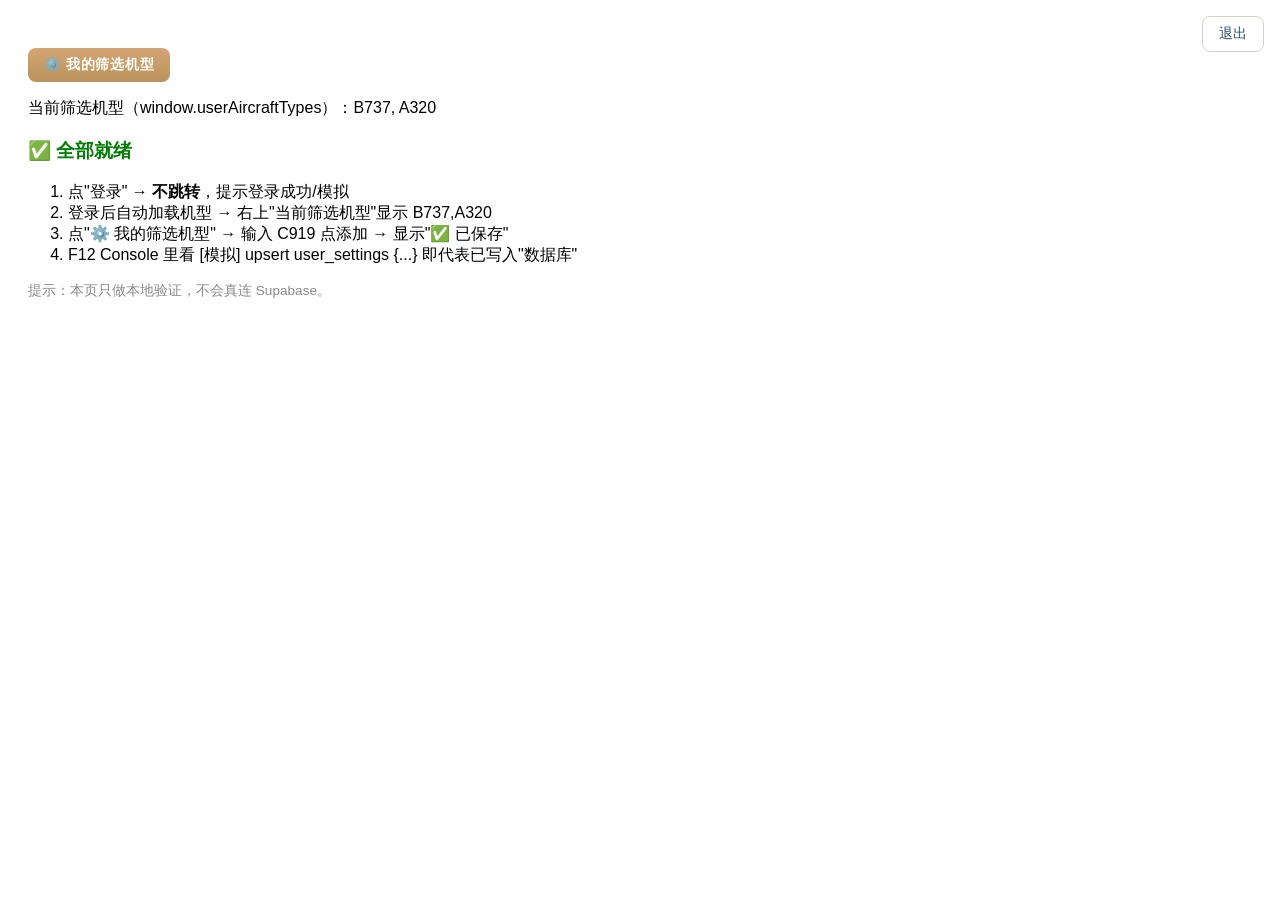
==== _test_local.html @ e3c46ba9 "Add files via upload" ====
<!DOCTYPE html>
<html lang="zh-CN">
<head>
<meta charset="UTF-8">
<title>本地自检（不上传 GitHub）</title>
<!-- 模拟 Supabase CDN，无需真实后端即可验证 UI 与逻辑不报错、不跳转 -->
<script>
window.supabase = {
  createClient: () => ({
    auth: {
      signInWithPassword: ({email}) => Promise.resolve({error: null}),
      signUp:             ({email}) => Promise.resolve({error: null}),
      getUser:            () => Promise.resolve({data: {user: {id:'u1', email:'test@test.com'}}}),
      signOut:            () => Promise.resolve(),
      onAuthStateChange:  () => {}
    },
    from: (table) => ({
      // 预置一条记录，模拟"老用户已有配置"
      select: () => ({eq: () => ({single: () => Promise.resolve({data: {aircraft_types:['B737','A320']}, error: null})})}),
      insert: (row) => { log('[模拟] insert '+table, row); return Promise.resolve({}) },
      upsert: (row) => { log('[模拟] upsert '+table, row); return Promise.resolve({}) }
    })
  })
}
function log(t, d){ console.log(t, JSON.stringify(d)) }
</script>
<script src="config.js"></script>
<script src="auth.js"></script>
<link rel="stylesheet" href="style-auth.css">
<style>body{font-family:sans-serif;padding:20px;}#app-content{margin-top:20px;}</style>
</head>
<body>

<div id="login-overlay">
  <div class="login-card">
    <div class="login-header"><span class="logo-icon">✈️</span><h2 id="login-title">二流人预警</h2><p>请登录后使用系统</p></div>
    <div class="login-form">
      <input type="email" id="login-email" value="test@test.com">
      <input type="password" id="login-password" value="123456">
      <div class="login-msg" id="login-message"></div>
      <button type="button" class="login-btn" id="login-submit" onclick="return handleAuth()">登录</button>
      <button type="button" class="login-toggle" id="login-toggle" onclick="return toggleMode()">没有账号？去注册</button>
    </div>
  </div>
</div>

<button id="logoutBtn" onclick="return logout()">退出</button>

<div id="app-content" style="display:none;">
  <button class="settings-btn" onclick="return toggleSettings()">⚙️ 我的筛选机型</button>
  <div class="settings-panel" id="settingsPanel">
    <h3>自定义筛选机型</h3>
    <p class="desc">添加机型代码，系统自动保存</p>
    <div class="settings-add">
      <input type="text" id="newTypeInput" placeholder="如 B737" onkeydown="if(event.key==='Enter'){addAircraftType();return false;}">
      <button onclick="return addAircraftType()">添加</button>
    </div>
    <div class="type-tags" id="typeTags"></div>
    <div class="settings-status" id="settingsStatus"></div>
  </div>
  <p>当前筛选机型（window.userAircraftTypes）：<span id="curTypes"></span></p>
</div>

<script>
// 主页面默认值导出（与 index.html 一致）
window.DEFAULT_AIRCRAFT_TYPES = ['B737','A320','C919']

// 实时显示当前机型
setInterval(() => {
  document.getElementById('curTypes').textContent = (window.userAircraftTypes || []).join(', ')
}, 400)

window.addEventListener('load', () => {
  const ok = window.supabaseClient
    && typeof handleAuth === 'function'
    && typeof toggleSettings === 'function'
    && typeof addAircraftType === 'function'
    && typeof saveUserSettings === 'function'
  const r = document.createElement('div')
  r.innerHTML = `<h3 style="color:${ok?'green':'red'}">${ok?'✅ 全部就绪':'❌ 有问题'}</h3>
    <ol>
      <li>点"登录" → <b>不跳转</b>，提示登录成功/模拟</li>
      <li>登录后自动加载机型 → 右上"当前筛选机型"显示 B737,A320</li>
      <li>点"⚙️ 我的筛选机型" → 输入 C919 点添加 → 显示"✅ 已保存"</li>
      <li>F12 Console 里看 [模拟] upsert user_settings {...} 即代表已写入"数据库"</li>
    </ol>
    <p style="color:#8a8a8a;font-size:.85rem">提示：本页只做本地验证，不会真连 Supabase。</p>`
  document.body.appendChild(r)
})
</script>
</body>
</html>
---- style-auth.css ----
/* ==============================================
   style-auth.css —— 登录界面 UI + 机型设置面板
   ============================================== */

/* ============ 登录遮罩（国画风）============ */
#login-overlay {
  position: fixed;
  inset: 0;
  z-index: 99999;
  display: flex;
  align-items: center;
  justify-content: center;
  /* 青绿山水渐变背景 */
  background:
    radial-gradient(circle at 20% 30%, rgba(95, 158, 160, 0.18) 0%, transparent 50%),
    radial-gradient(circle at 80% 70%, rgba(90, 138, 110, 0.18) 0%, transparent 50%),
    linear-gradient(135deg, #1a3a4a 0%, #2c4f66 60%, #1a3a4a 100%);
  font-family: 'Noto Sans SC', 'PingFang SC', sans-serif;
  padding: 16px;
}

/* 宣纸质感登录卡 */
.login-card {
  width: 100%;
  max-width: 400px;
  padding: 40px 36px 32px;
  background: #f7f5f0;
  border-radius: 14px;
  box-shadow: 0 20px 60px rgba(0, 0, 0, 0.35);
  border: 1px solid rgba(212, 165, 116, 0.4);
  position: relative;
  animation: cardIn 0.5s cubic-bezier(0.4, 0, 0.2, 1);
}

@keyframes cardIn {
  from { opacity: 0; transform: translateY(24px) scale(0.98); }
  to   { opacity: 1; transform: translateY(0) scale(1); }
}

/* 内边框（卷轴感） */
.login-card::before {
  content: "";
  position: absolute;
  top: 8px; left: 8px; right: 8px; bottom: 8px;
  border: 1px solid rgba(156, 141, 122, 0.18);
  border-radius: 8px;
  pointer-events: none;
}

.login-header {
  text-align: center;
  margin-bottom: 28px;
  position: relative;
}

.login-header h2 {
  margin: 0 0 6px;
  font-size: 1.7rem;
  color: #2c4f66;
  letter-spacing: 0.18em;
  font-weight: 800;
}

.login-header .logo-icon {
  font-size: 2.2rem;
  display: block;
  margin-bottom: 4px;
}

.login-header p {
  margin: 0;
  font-size: 0.82rem;
  color: #8a8a8a;
  letter-spacing: 0.08em;
}

.login-form { position: relative; }

.login-form input {
  width: 100%;
  padding: 11px 14px;
  margin-bottom: 14px;
  border: 1px solid #d4cfc7;
  border-radius: 9px;
  font-size: 0.95rem;
  background: #faf8f3;
  color: #1a1a1a;
  box-sizing: border-box;
  outline: none;
  transition: all 0.2s;
  font-family: inherit;
}

.login-form input:focus {
  border-color: #5f9ea0;
  box-shadow: 0 0 0 3px rgba(95, 158, 160, 0.15);
  background: #fff;
}

.login-btn {
  width: 100%;
  padding: 12px;
  border: none;
  border-radius: 9px;
  background: linear-gradient(180deg, #5f9ea0, #4a7c8c);
  color: #fff;
  font-size: 1rem;
  font-weight: 700;
  letter-spacing: 0.15em;
  cursor: pointer;
  transition: all 0.25s;
  font-family: inherit;
}

.login-btn:hover { transform: translateY(-2px); box-shadow: 0 8px 18px rgba(74, 124, 140, 0.4); }
.login-btn:active { transform: translateY(0); }

.login-toggle {
  width: 100%;
  margin-top: 6px;
  padding: 8px;
  border: none;
  background: transparent;
  color: #4a7c8c;
  font-size: 0.85rem;
  cursor: pointer;
  font-family: inherit;
}
.login-toggle:hover { color: #2c4f66; text-decoration: underline; }

.login-msg {
  min-height: 1.2em;
  margin: -4px 0 10px;
  text-align: center;
  font-size: 0.82rem;
  color: #8a8a8a;
}
.login-msg.error   { color: #c93756; }
.login-msg.success { color: #3d6b4f; }

/* ============ 退出按钮 ============ */
#logoutBtn {
  position: fixed;
  top: 16px;
  right: 16px;
  z-index: 9999;
  padding: 8px 16px;
  background: rgba(255,255,255,0.92);
  border: 1px solid #d4cfc7;
  border-radius: 8px;
  font-size: 0.85rem;
  cursor: pointer;
  color: #2c4f66;
  font-family: inherit;
}
#logoutBtn:hover { border-color: #c93756; color: #c93756; }

/* ============ 机型设置面板 ============ */
.settings-btn {
  background: linear-gradient(180deg, #d4a574, #b8935a);
  color: #fff;
  border: none;
  padding: 8px 16px;
  border-radius: 8px;
  font-size: 0.85rem;
  font-weight: 600;
  cursor: pointer;
  letter-spacing: 0.05em;
  font-family: inherit;
}
.settings-btn:hover { transform: translateY(-1px); box-shadow: 0 4px 12px rgba(212, 165, 116, 0.4); }

.settings-panel {
  display: none;
  margin: 16px 0 24px;
  padding: 20px 24px;
  background: #f7f5f0;
  border: 1px solid #d4cfc7;
  border-radius: 12px;
  box-shadow: var(--shadow-soft, 0 4px 20px rgba(0,0,0,0.08));
}

.settings-panel.open { display: block; animation: cardIn 0.3s; }

.settings-panel h3 {
  margin: 0 0 6px;
  color: #2c4f66;
  font-size: 1.05rem;
  letter-spacing: 0.08em;
}

.settings-panel .desc {
  margin: 0 0 16px;
  font-size: 0.82rem;
  color: #8a8a8a;
}

.settings-add {
  display: flex;
  gap: 10px;
  margin-bottom: 16px;
}

.settings-add input {
  flex: 1;
  padding: 9px 12px;
  border: 1px solid #d4cfc7;
  border-radius: 8px;
  font-size: 0.9rem;
  font-family: inherit;
  outline: none;
  background: #faf8f3;
}
.settings-add input:focus { border-color: #5f9ea0; }

.settings-add button {
  padding: 9px 18px;
  border: none;
  border-radius: 8px;
  background: linear-gradient(180deg, #5f9ea0, #4a7c8c);
  color: #fff;
  font-weight: 600;
  cursor: pointer;
  font-family: inherit;
}

.type-tags {
  display: flex;
  flex-wrap: wrap;
  gap: 8px;
}

.type-tag {
  display: inline-flex;
  align-items: center;
  gap: 6px;
  padding: 5px 10px;
  background: #e8f4f0;
  border: 1px solid #c8e0db;
  border-radius: 20px;
  font-size: 0.85rem;
  color: #2c4f66;
  font-family: 'Noto Sans SC', sans-serif;
}

.type-tag .del {
  cursor: pointer;
  color: #c93756;
  font-weight: 700;
  font-size: 1rem;
  line-height: 1;
}

.type-tags-empty {
  font-size: 0.82rem;
  color: #8a8a8a;
  font-style: italic;
}

.settings-status {
  margin-top: 12px;
  font-size: 0.8rem;
  color: #3d6b4f;
  min-height: 1.2em;
}
.settings-status.error { color: #c93756; }
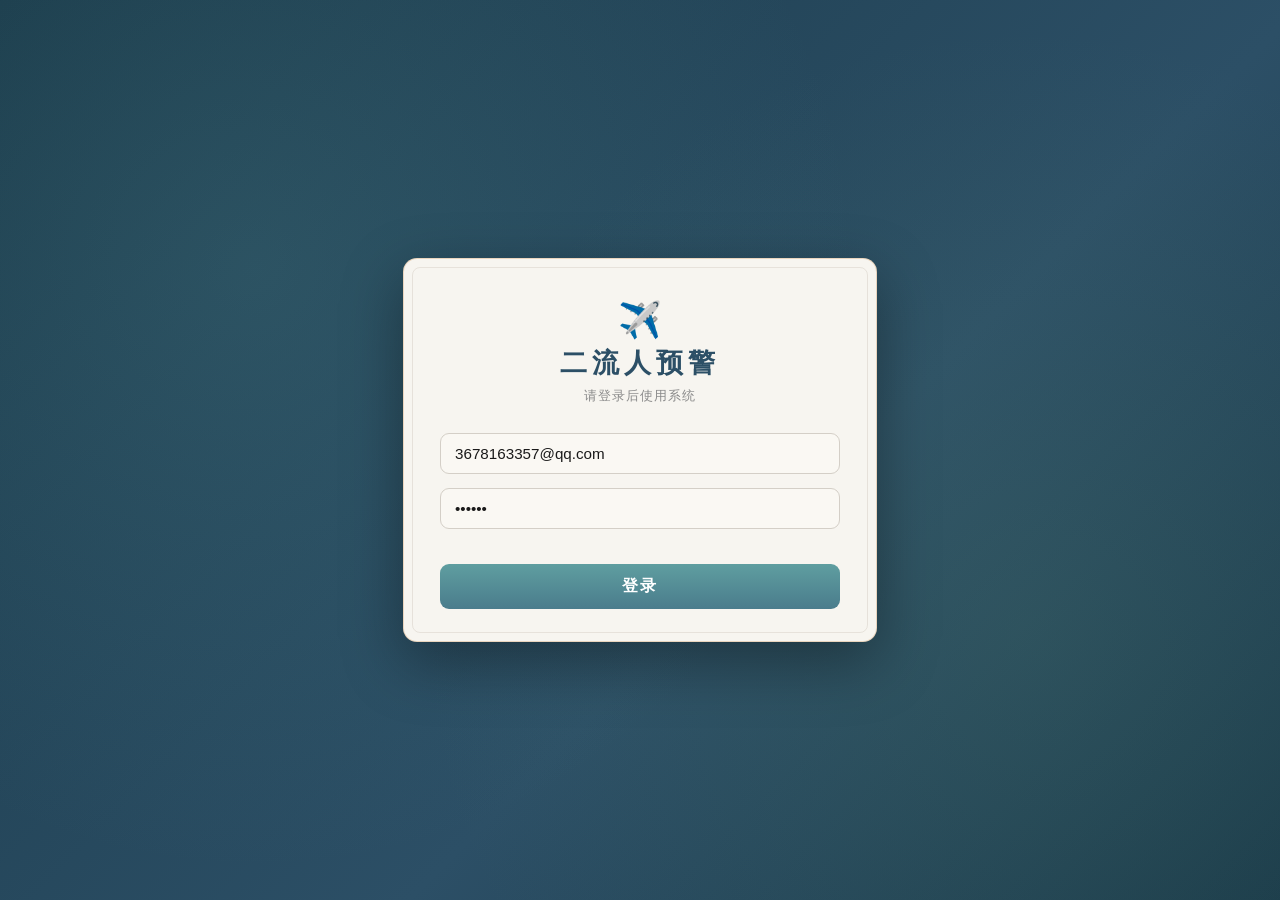
==== commit 16a36081: "Add files via upload" ====
--- a/_test_local.html
+++ b/_test_local.html
@@ -3,88 +3,156 @@
 <head>
 <meta charset="UTF-8">
 <title>本地自检（不上传 GitHub）</title>
-<!-- 模拟 Supabase CDN，无需真实后端即可验证 UI 与逻辑不报错、不跳转 -->
 <script>
 window.supabase = {
   createClient: () => ({
     auth: {
-      signInWithPassword: ({email}) => Promise.resolve({error: null}),
-      signUp:             ({email}) => Promise.resolve({error: null}),
-      getUser:            () => Promise.resolve({data: {user: {id:'u1', email:'test@test.com'}}}),
-      signOut:            () => Promise.resolve(),
+      signInWithPassword: () => Promise.resolve({error: null}),
+      signUp:             () => Promise.resolve({error: null}),
+      signOut:            () => { window.__loggedOut = true; return Promise.resolve() },
+      updateUser:         () => Promise.resolve({error: null}),
+      getUser:            () => Promise.resolve({data: {user: {id:'u1', email:'3678163357@qq.com'}}}),
       onAuthStateChange:  () => {}
     },
     from: (table) => ({
-      // 预置一条记录，模拟"老用户已有配置"
-      select: () => ({eq: () => ({single: () => Promise.resolve({data: {aircraft_types:['B737','A320']}, error: null})})}),
-      insert: (row) => { log('[模拟] insert '+table, row); return Promise.resolve({}) },
-      upsert: (row) => { log('[模拟] upsert '+table, row); return Promise.resolve({}) }
-    })
+      select: (cols) => ({
+        eq: () => ({
+          single: () => {
+            if (table === 'admins') return Promise.resolve({data: {user_id:'u1'}, error:null})
+            if (table === 'site_announcement') return Promise.resolve({data: {content:'【本地测试公告】欢迎使用！管理员可在右上角编辑公告。'}, error:null})
+            if (table === 'flight_data') return Promise.resolve({data: {content:'【测试航班】CA1234 北京→成都 10:30'}, error:null})
+            if (table === 'user_settings') return Promise.resolve({data: {aircraft_types:['B737','A320']}, error:null})
+            return Promise.resolve({data:null, error:null})
+          }
+        })
+      }),
+      insert: (row) => { console.log('[模拟] insert', JSON.stringify(row)); return Promise.resolve({}) },
+      upsert: (row) => { console.log('[模拟] upsert', JSON.stringify(row)); return Promise.resolve({}) },
+      update: (row) => { console.log('[模拟] update', JSON.stringify(row)); return { eq: () => Promise.resolve({error:null}) } }
+    }),
+    channel: (name) => ({ on: () => ({ subscribe: () => {} }) })
   })
 }
-function log(t, d){ console.log(t, JSON.stringify(d)) }
 </script>
 <script src="config.js"></script>
+<script>window.supabaseClient = window.supabase</script>
 <script src="auth.js"></script>
 <link rel="stylesheet" href="style-auth.css">
-<style>body{font-family:sans-serif;padding:20px;}#app-content{margin-top:20px;}</style>
+<style>body{font-family:sans-serif;padding:20px;}.tip{color:#8a8a8a;font-size:.85rem;}pre{background:#f4f4f4;padding:12px;border-radius:8px;overflow:auto;}</style>
 </head>
 <body>
 
 <div id="login-overlay">
   <div class="login-card">
-    <div class="login-header"><span class="logo-icon">✈️</span><h2 id="login-title">二流人预警</h2><p>请登录后使用系统</p></div>
+    <div class="login-header"><span class="logo-icon">✈️</span><h2>二流人预警</h2><p>请登录后使用系统</p></div>
     <div class="login-form">
-      <input type="email" id="login-email" value="test@test.com">
+      <input type="email" id="login-email" value="3678163357@qq.com">
       <input type="password" id="login-password" value="123456">
       <div class="login-msg" id="login-message"></div>
-      <button type="button" class="login-btn" id="login-submit" onclick="return handleAuth()">登录</button>
-      <button type="button" class="login-toggle" id="login-toggle" onclick="return toggleMode()">没有账号？去注册</button>
+      <button class="login-btn" onclick="return handleAuth()">登录</button>
     </div>
   </div>
 </div>
 
-<button id="logoutBtn" onclick="return logout()">退出</button>
+<div id="app-content" style="display:none; margin-top:80px;">
+  <!-- 左上角按钮组 -->
+  <div id="userBar" style="position:static;margin-bottom:16px;">
+    <button class="user-avatar-btn" onclick="return openProfile()"><span id="userAvatarText">U</span></button>
+    <div class="author-dropdown">
+      <button class="author-btn" onclick="return toggleAuthorMenu()">关于作者 <span class="caret">▾</span></button>
+      <div class="author-menu" id="authorMenu">
+        <a href="https://xhslink.cn/o/7Lb3ao1166Q" target="_blank" onclick="return closeAuthorMenu()"><span class="author-icon">📕</span> 小红书</a>
+        <a href="https://b23.tv/JzeTBk4" target="_blank" onclick="return closeAuthorMenu()"><span class="author-icon">📺</span> 哔哩哔哩</a>
+      </div>
+    </div>
+    <span class="tip">← 点"关于作者"展开下拉</span>
+  </div>
 
-<div id="app-content" style="display:none;">
-  <button class="settings-btn" onclick="return toggleSettings()">⚙️ 我的筛选机型</button>
-  <div class="settings-panel" id="settingsPanel">
-    <h3>自定义筛选机型</h3>
-    <p class="desc">添加机型代码，系统自动保存</p>
-    <div class="settings-add">
-      <input type="text" id="newTypeInput" placeholder="如 B737" onkeydown="if(event.key==='Enter'){addAircraftType();return false;}">
-      <button onclick="return addAircraftType()">添加</button>
+  <!-- 管理员公告按钮 -->
+  <button id="admin-announce-btn" class="admin-announce-btn" onclick="return openAnnounceEditor()" style="display:inline-block;">📢 编辑公告</button>
+
+  <!-- 航班信息区 -->
+  <div class="flight-info-section">
+    <h3>✈️ 航班信息</h3>
+    <p class="desc">管理员输入的内容会自动同步给所有用户。</p>
+    <textarea id="flight-info-display" rows="3">【测试航班】CA1234 北京→成都 10:30</textarea>
+    <div class="flight-actions">
+      <button class="ghost-btn" onclick="return saveFlightLocal()">💾 保存</button>
+      <span class="flight-status" id="flight-status"></span>
     </div>
-    <div class="type-tags" id="typeTags"></div>
-    <div class="settings-status" id="settingsStatus"></div>
+    <div id="flight-info-input-wrap" style="display:block; margin-top:14px; padding-top:14px; border-top:1px dashed #d4a574;">
+      <label>👑 管理员同步区（保存后全员自动更新）</label>
+      <textarea id="flight-info-input" rows="3">【测试航班】CA1234 北京→成都 10:30</textarea>
+      <div class="flight-actions">
+        <button class="primary-btn" onclick="return saveFlightData()">🚀 保存并同步全员</button>
+      </div>
+    </div>
   </div>
-  <p>当前筛选机型（window.userAircraftTypes）：<span id="curTypes"></span></p>
+
+  <!-- 每日公告 -->
+  <div id="daily-announce" style="display:none;">
+    <div class="announce-card">
+      <button class="announce-close" onclick="return closeDailyAnnounce()">✕</button>
+      <div class="announce-badge">📢 公告</div>
+      <div class="announce-body" id="daily-announce-text"></div>
+      <button class="announce-ok primary-btn" onclick="return closeDailyAnnounce()">我知道了</button>
+    </div>
+  </div>
+
+  <!-- 管理员公告编辑窗口 -->
+  <div id="announce-editor" style="display:none;">
+    <div class="announce-editor-card">
+      <button class="announce-close" onclick="return closeAnnounceEditor()">✕</button>
+      <h3>编辑全局公告</h3>
+      <p class="desc">填了内容 → 所有用户每日首次登录会弹出；留空 → 不弹。</p>
+      <textarea id="announce-input" rows="5"></textarea>
+      <div class="announce-editor-actions">
+        <button class="ghost-btn" onclick="return closeAnnounceEditor()">取消</button>
+        <button class="primary-btn" onclick="return saveAnnouncement()">保存并生效</button>
+      </div>
+    </div>
+  </div>
+
+  <!-- 个人中心 -->
+  <div id="profileOverlay" style="display:none;">
+    <div class="profile-card">
+      <button class="profile-close" onclick="return closeProfile()">✕</button>
+      <h2>个人中心</h2>
+      <div class="profile-section"><label>邮箱</label><input type="email" id="profileEmail" disabled></div>
+      <div class="profile-section">
+        <label>修改密码</label>
+        <input type="password" id="profileNewPassword" placeholder="新密码（至少6位）">
+        <button class="primary-btn" onclick="return updatePassword()">更新密码</button>
+        <div class="profile-msg" id="profileMsg"></div>
+      </div>
+      <button class="logout-full-btn" onclick="return logout()">退出登录</button>
+    </div>
+  </div>
 </div>
 
 <script>
-// 主页面默认值导出（与 index.html 一致）
-window.DEFAULT_AIRCRAFT_TYPES = ['B737','A320','C919']
-
-// 实时显示当前机型
-setInterval(() => {
-  document.getElementById('curTypes').textContent = (window.userAircraftTypes || []).join(', ')
-}, 400)
-
 window.addEventListener('load', () => {
   const ok = window.supabaseClient
     && typeof handleAuth === 'function'
-    && typeof toggleSettings === 'function'
-    && typeof addAircraftType === 'function'
-    && typeof saveUserSettings === 'function'
+    && typeof checkAdmin === 'function'
+    && typeof saveFlightData === 'function'
+    && typeof saveFlightLocal === 'function'
+    && typeof saveAnnouncement === 'function'
+    && typeof subscribeFlightUpdates === 'function'
+    && typeof loadFlightData === 'function'
+    && typeof toggleAuthorMenu === 'function'
+
   const r = document.createElement('div')
   r.innerHTML = `<h3 style="color:${ok?'green':'red'}">${ok?'✅ 全部就绪':'❌ 有问题'}</h3>
     <ol>
-      <li>点"登录" → <b>不跳转</b>，提示登录成功/模拟</li>
-      <li>登录后自动加载机型 → 右上"当前筛选机型"显示 B737,A320</li>
-      <li>点"⚙️ 我的筛选机型" → 输入 C919 点添加 → 显示"✅ 已保存"</li>
-      <li>F12 Console 里看 [模拟] upsert user_settings {...} 即代表已写入"数据库"</li>
+      <li>点"登录"（默认 3678163357@qq.com = 管理员）→ 不跳转</li>
+      <li>右上角应显示"📢 编辑公告"按钮（仅管理员可见）</li>
+      <li>点"📢 编辑公告" → 弹出编辑窗口，可改公告内容</li>
+      <li>航班信息区：管理员同步区输入内容 → 点"🚀 保存并同步全员"</li>
+      <li>普通用户：在上方框输入 → 点"💾 保存" → 只存本地，不影响别人</li>
+      <li>每日公告应自动弹出（清 localStorage 后可重测）</li>
     </ol>
-    <p style="color:#8a8a8a;font-size:.85rem">提示：本页只做本地验证，不会真连 Supabase。</p>`
+    <p class="tip">Console 试：<code>isAdmin</code>（查看当前是否管理员）、<code>saveAnnouncement("新公告")</code></p>`
   document.body.appendChild(r)
 })
 </script>
--- a/style-auth.css
+++ b/style-auth.css
@@ -264,3 +264,428 @@
   min-height: 1.2em;
 }
 .settings-status.error { color: #c93756; }
+
+/* ============ 操作按钮 ============ */
+.settings-actions {
+  display: flex;
+  gap: 10px;
+  margin-bottom: 16px;
+  flex-wrap: wrap;
+}
+
+.primary-btn {
+  padding: 9px 18px;
+  border: none;
+  border-radius: 8px;
+  background: linear-gradient(180deg, #5f9ea0, #4a7c8c);
+  color: #fff;
+  font-weight: 600;
+  cursor: pointer;
+  font-family: inherit;
+  font-size: 0.9rem;
+}
+.primary-btn:hover { transform: translateY(-1px); box-shadow: 0 4px 12px rgba(74, 124, 140, 0.35); }
+
+.ghost-btn {
+  padding: 9px 18px;
+  border: 1px solid #d4cfc7;
+  border-radius: 8px;
+  background: #faf8f3;
+  color: #2c4f66;
+  font-weight: 600;
+  cursor: pointer;
+  font-family: inherit;
+  font-size: 0.9rem;
+}
+.ghost-btn:hover { border-color: #5f9ea0; color: #4a7c8c; }
+
+/* ============ 机型勾选框（从默认列表里选择）============ */
+.type-checkboxes {
+  display: flex;
+  flex-wrap: wrap;
+  gap: 10px;
+}
+
+.type-checkbox {
+  display: inline-flex;
+  align-items: center;
+  gap: 6px;
+  padding: 7px 12px;
+  background: #faf8f3;
+  border: 1px solid #d4cfc7;
+  border-radius: 20px;
+  font-size: 0.88rem;
+  color: #2c4f66;
+  cursor: pointer;
+  font-family: 'Noto Sans SC', sans-serif;
+  transition: all 0.15s;
+}
+.type-checkbox:hover { border-color: #5f9ea0; }
+.type-checkbox input { cursor: pointer; accent-color: #4a7c8c; }
+.type-checkbox:has(input:checked) {
+  background: #e8f4f0;
+  border-color: #5f9ea0;
+  font-weight: 600;
+}
+
+/* ============ 左上角头像按钮 ============ */
+#userBar {
+  position: fixed;
+  top: 16px;
+  left: 16px;
+  z-index: 9998;
+}
+
+.user-avatar-btn {
+  width: 44px;
+  height: 44px;
+  border-radius: 50%;
+  border: 2px solid #fff;
+  background: linear-gradient(135deg, #5f9ea0, #4a7c8c);
+  color: #fff;
+  font-size: 1.15rem;
+  font-weight: 700;
+  cursor: pointer;
+  box-shadow: 0 4px 14px rgba(0,0,0,0.18);
+  font-family: inherit;
+  display: flex;
+  align-items: center;
+  justify-content: center;
+  transition: transform 0.2s;
+}
+.user-avatar-btn:hover { transform: scale(1.08); }
+
+/* ============ 个人中心弹层 ============ */
+#profileOverlay {
+  position: fixed;
+  inset: 0;
+  z-index: 99999;
+  display: flex;
+  align-items: center;
+  justify-content: center;
+  background: rgba(26, 58, 74, 0.55);
+  backdrop-filter: blur(4px);
+  padding: 16px;
+}
+
+.profile-card {
+  width: 100%;
+  max-width: 420px;
+  padding: 32px 30px;
+  background: #f7f5f0;
+  border-radius: 14px;
+  box-shadow: 0 20px 60px rgba(0,0,0,0.35);
+  border: 1px solid rgba(212, 165, 116, 0.4);
+  position: relative;
+  font-family: 'Noto Sans SC', 'PingFang SC', sans-serif;
+  animation: cardIn 0.35s cubic-bezier(0.4, 0, 0.2, 1);
+}
+
+.profile-close {
+  position: absolute;
+  top: 16px; right: 16px;
+  width: 30px; height: 30px;
+  border: none;
+  background: transparent;
+  font-size: 1.1rem;
+  color: #8a8a8a;
+  cursor: pointer;
+  border-radius: 50%;
+}
+.profile-close:hover { background: #eee; color: #c93756; }
+
+.profile-card h2 {
+  margin: 0 0 22px;
+  font-size: 1.35rem;
+  color: #2c4f66;
+  letter-spacing: 0.12em;
+}
+
+.profile-section {
+  margin-bottom: 20px;
+}
+.profile-section label {
+  display: block;
+  font-size: 0.82rem;
+  color: #8a8a8a;
+  margin-bottom: 6px;
+  letter-spacing: 0.05em;
+}
+.profile-section input {
+  width: 100%;
+  padding: 10px 12px;
+  border: 1px solid #d4cfc7;
+  border-radius: 8px;
+  font-size: 0.95rem;
+  background: #faf8f3;
+  box-sizing: border-box;
+  outline: none;
+  font-family: inherit;
+}
+.profile-section input:focus { border-color: #5f9ea0; }
+.profile-section input:disabled { color: #555; background: #efece6; }
+
+.profile-section .primary-btn { margin-top: 8px; width: auto; }
+
+.profile-msg {
+  margin-top: 10px;
+  font-size: 0.82rem;
+  min-height: 1.2em;
+  color: #8a8a8a;
+}
+.profile-msg.error   { color: #c93756; }
+.profile-msg.success { color: #3d6b4f; }
+
+.logout-full-btn {
+  width: 100%;
+  margin-top: 8px;
+  padding: 11px;
+  border: 1px solid #c93756;
+  border-radius: 8px;
+  background: #fff;
+  color: #c93756;
+  font-size: 0.95rem;
+  font-weight: 600;
+  cursor: pointer;
+  font-family: inherit;
+  transition: all 0.2s;
+}
+.logout-full-btn:hover { background: #c93756; color: #fff; }
+
+/* ============ 左上角按钮组布局 ============ */
+#userBar {
+  position: fixed;
+  top: 16px;
+  left: 16px;
+  z-index: 9998;
+  display: flex;
+  align-items: center;
+  gap: 10px;
+}
+
+/* ============ 关于作者 下拉按钮 ============ */
+.author-btn {
+  padding: 0 16px;
+  height: 44px;
+  border: 2px solid #fff;
+  border-radius: 22px;
+  background: linear-gradient(135deg, #5f9ea0, #4a7c8c);
+  color: #fff;
+  font-size: 0.92rem;
+  font-weight: 600;
+  cursor: pointer;
+  font-family: inherit;
+  box-shadow: 0 4px 14px rgba(0,0,0,0.18);
+  display: inline-flex;
+  align-items: center;
+  gap: 6px;
+  transition: transform 0.2s;
+}
+.author-btn:hover { transform: scale(1.04); }
+.author-btn .caret { font-size: 0.75rem; }
+
+.author-dropdown { position: relative; }
+.author-menu {
+  position: absolute;
+  top: calc(100% + 8px);
+  left: 0;
+  min-width: 160px;
+  background: #f7f5f0;
+  border: 1px solid rgba(212, 165, 116, 0.4);
+  border-radius: 12px;
+  box-shadow: 0 12px 30px rgba(0,0,0,0.25);
+  padding: 8px;
+  display: none;
+  flex-direction: column;
+  gap: 4px;
+}
+.author-menu.open { display: flex; animation: cardIn 0.2s ease; }
+.author-menu a {
+  display: flex;
+  align-items: center;
+  gap: 8px;
+  padding: 10px 12px;
+  border-radius: 8px;
+  color: #2c4f66;
+  text-decoration: none;
+  font-size: 0.92rem;
+  font-family: 'Noto Sans SC', sans-serif;
+  transition: background 0.15s;
+}
+.author-menu a:hover { background: #e8f4f0; }
+.author-icon { font-size: 1.05rem; }
+
+/* ============ 每日公告弹层 ============ */
+#announceOverlay {
+  position: fixed;
+  inset: 0;
+  z-index: 99997;
+  display: flex;
+  align-items: center;
+  justify-content: center;
+  background: rgba(26, 58, 74, 0.5);
+  backdrop-filter: blur(3px);
+  padding: 16px;
+}
+.announce-card {
+  width: 100%;
+  max-width: 460px;
+  padding: 28px 28px 24px;
+  background: #f7f5f0;
+  border-radius: 14px;
+  box-shadow: 0 20px 60px rgba(0,0,0,0.35);
+  border: 1px solid rgba(212, 165, 116, 0.4);
+  position: relative;
+  font-family: 'Noto Sans SC', 'PingFang SC', sans-serif;
+  animation: cardIn 0.4s cubic-bezier(0.4, 0, 0.2, 1);
+}
+.announce-close {
+  position: absolute;
+  top: 14px; right: 14px;
+  width: 30px; height: 30px;
+  border: none; background: transparent;
+  font-size: 1.1rem; color: #8a8a8a; cursor: pointer; border-radius: 50%;
+}
+.announce-close:hover { background: #eee; color: #c93756; }
+.announce-badge {
+  display: inline-block;
+  font-size: 0.82rem;
+  font-weight: 700;
+  color: #4a7c8c;
+  letter-spacing: 0.08em;
+  margin-bottom: 14px;
+}
+.announce-body {
+  font-size: 0.98rem;
+  line-height: 1.8;
+  color: #2c4f66;
+  white-space: pre-wrap;
+  word-break: break-word;
+  min-height: 3em;
+  padding: 16px;
+  background: #faf8f3;
+  border: 1px solid #d4cfc7;
+  border-radius: 10px;
+  margin-bottom: 20px;
+}
+.announce-ok { width: 100%; }
+
+/* ============ 管理员公告编辑按钮 ============ */
+.admin-announce-btn {
+  position: fixed;
+  top: 16px;
+  right: 16px;
+  z-index: 9998;
+  padding: 0 18px;
+  height: 44px;
+  border: 2px solid #fff;
+  border-radius: 22px;
+  background: linear-gradient(135deg, #f59e0b, #d97706);
+  color: #fff;
+  font-size: 0.92rem;
+  font-weight: 600;
+  cursor: pointer;
+  font-family: inherit;
+  box-shadow: 0 4px 14px rgba(0,0,0,0.18);
+  transition: transform 0.2s;
+}
+.admin-announce-btn:hover { transform: scale(1.04); }
+
+/* ============ 管理员公告编辑窗口 ============ */
+#announce-editor {
+  position: fixed;
+  inset: 0;
+  z-index: 99997;
+  display: flex;
+  align-items: center;
+  justify-content: center;
+  background: rgba(26, 58, 74, 0.5);
+  backdrop-filter: blur(3px);
+  padding: 16px;
+}
+.announce-editor-card {
+  width: 100%;
+  max-width: 500px;
+  padding: 28px;
+  background: #f7f5f0;
+  border-radius: 14px;
+  box-shadow: 0 20px 60px rgba(0,0,0,0.35);
+  border: 1px solid rgba(212, 165, 116, 0.4);
+  position: relative;
+  font-family: 'Noto Sans SC', 'PingFang SC', sans-serif;
+  animation: cardIn 0.35s cubic-bezier(0.4, 0, 0.2, 1);
+}
+.announce-editor-card h3 {
+  margin: 0 0 8px;
+  font-size: 1.2rem;
+  color: #2c4f66;
+}
+.announce-editor-card textarea {
+  width: 100%;
+  padding: 12px;
+  border: 1px solid #d4cfc7;
+  border-radius: 10px;
+  font-size: 0.95rem;
+  background: #faf8f3;
+  box-sizing: border-box;
+  outline: none;
+  font-family: inherit;
+  resize: vertical;
+  margin-top: 12px;
+}
+.announce-editor-card textarea:focus { border-color: #5f9ea0; }
+.announce-editor-actions {
+  display: flex;
+  gap: 10px;
+  justify-content: flex-end;
+  margin-top: 16px;
+}
+
+/* ============ 航班信息区 ============ */
+.flight-info-section {
+  margin: 18px 0;
+  padding: 18px 20px;
+  background: #f8fafc;
+  border: 1px solid #e2e8f0;
+  border-radius: 12px;
+  font-family: 'Noto Sans SC', 'PingFang SC', sans-serif;
+}
+.flight-info-section h3 {
+  margin: 0 0 6px;
+  font-size: 1.1rem;
+  color: #2c4f66;
+}
+.flight-info-section .desc { font-size: 0.82rem; color: #8a8a8a; margin-bottom: 12px; }
+.flight-info-section textarea {
+  width: 100%;
+  padding: 12px;
+  border: 1px solid #d4cfc7;
+  border-radius: 10px;
+  font-size: 0.95rem;
+  background: #fff;
+  box-sizing: border-box;
+  outline: none;
+  font-family: inherit;
+  resize: vertical;
+}
+.flight-info-section textarea:focus { border-color: #5f9ea0; }
+.flight-actions {
+  display: flex;
+  align-items: center;
+  gap: 12px;
+  margin-top: 10px;
+}
+.flight-status {
+  font-size: 0.85rem;
+  color: #8a8a8a;
+  min-height: 1.2em;
+}
+.flight-status.success { color: #3d6b4f; }
+.flight-status.error   { color: #c93756; }
+.flight-status.info    { color: #4a7c8c; }
+.flight-info-section label {
+  display: block;
+  font-size: 0.82rem;
+  color: #8a8a8a;
+  margin-bottom: 6px;
+}
